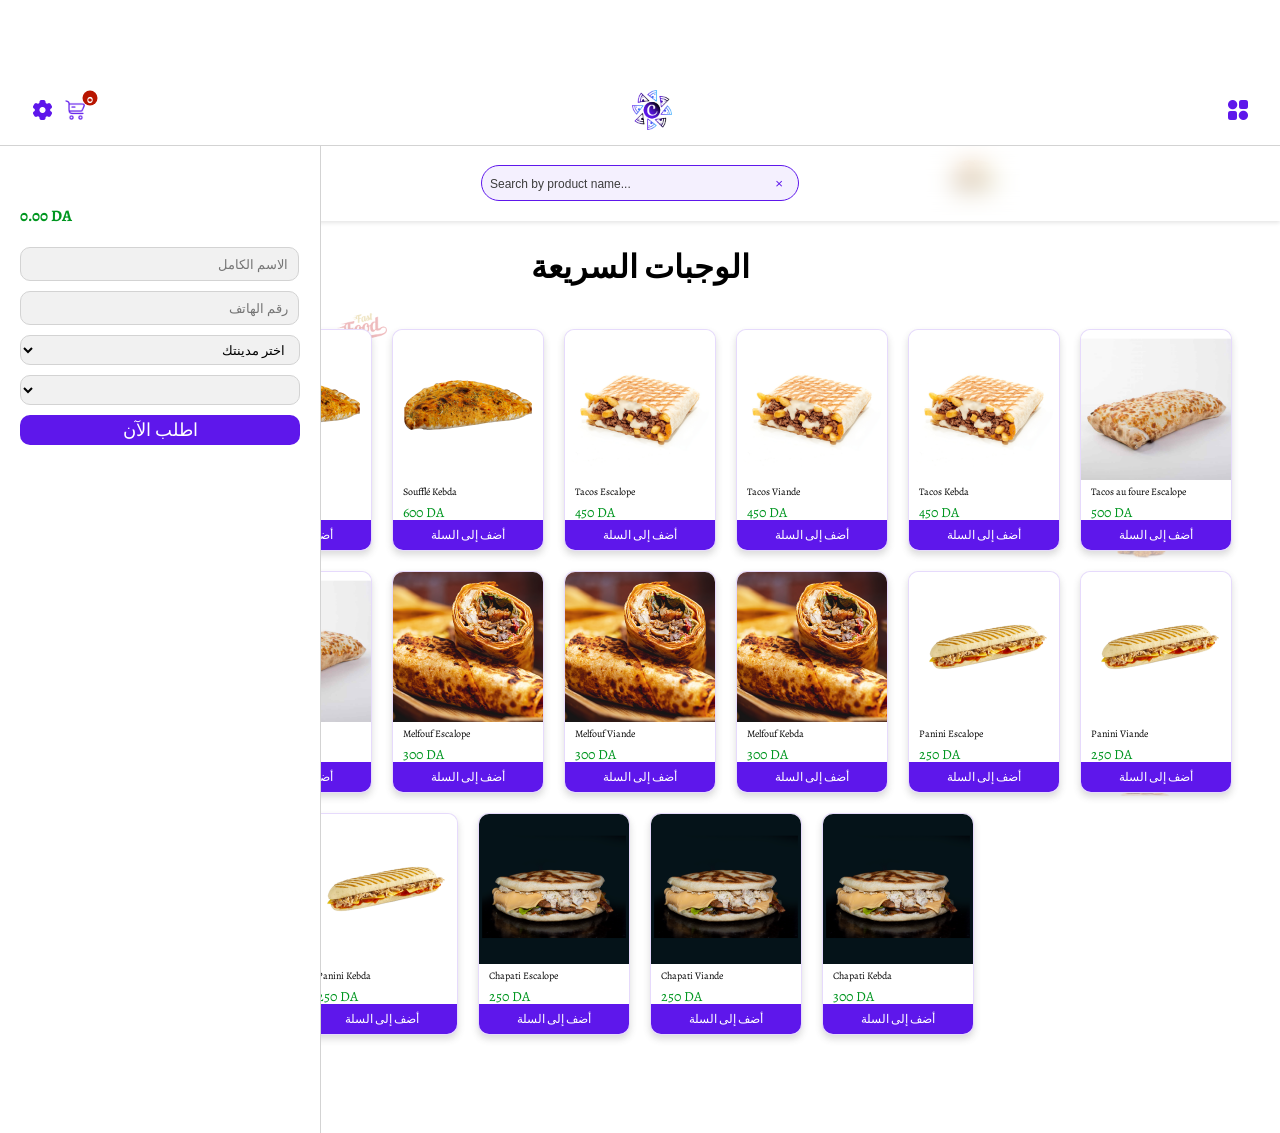
==== index.html @ 595ab0dc "first commit" ====
<!DOCTYPE html>
<html lang="en">
<head>
  <meta charset="UTF-8">
  <meta name="viewport" content="width=device-width, initial-scale=1.0">
  <link rel="stylesheet" href="styles.css" >
  <title>FastFood</title>
</head>
<body>
  <div class="mova">
    <img src="./images/1.jpg" alt="Image 1" class="image">
    <img src="./images/2.jpg" alt="Image 2" class="image">
    <img src="./images/3.png" alt="Image 3" class="image">
    <img src="./images/4.png" alt="Image 4" class="image">
    <img src="./images/5.png" alt="Image 5" class="image">
    <img src="./images/6.png" alt="Image 6" class="image">
    <img src="./images/7.png" alt="Image 7" class="image">
    <img src="./images/8.jpg" alt="Image 8" class="image">
    <img src="./images/9.png" alt="Image 9" class="image">
    <img src="./images/10.jpg" alt="Image 10" class="image">
    <img src="./images/11.png" alt="Image 11" class="image">
  </div>
  <header class="header">
    <div class="icona">
    <a href="https://cinq5inq.wordpress.com/106-2/">
    <img src="./icons/Menu.png" alt="Menu" class="icon-right" id="menu-icon">
    </a>
  </div>
    <img src="./logo/logo1.png" alt="Logo" class="logo">
    <div class="icon-left">
      <div class="icona">
        <a href="https://cinq5inq.wordpress.com/settings/">
      <img src="./icons/Settings.png" alt="Settings">
    </a>
    </div>
      <div class="carta">
      <img src="./icons/Cart1.png" alt="Cart" id="cart-icon">
      <div class="cart-items" id="cart-items">0</div>
      </div>
  </div>
  </header>

  <div class="cart-window" id="cart-window">
    <div class="cart-items-container" id="cart-items-container"></div>
    <div id="total-price" class="total-price"></div>
    <div class="form-popup">
      <form id="purchase-form" action="https://formspree.io/f/xeqyvlgd" method="POST">
        <input type="hidden" id="titleInput" name="title" readonly>
        <input type="hidden" id="priceInput" name="price" readonly>
        <input type="hidden" id="quantityInput" name="quantity">
        <input type="text" id="fullNameInput" name="name" required placeholder="الاسم الكامل">
        <input type="tel" id="numberInput" name="number" required placeholder="رقم الهاتف">
        <select id="Wilaya" name="Wilaya" onchange="changeComune()">
          <option value="" selected disabled>اختر مدينتك</option>
          <option value="01. Adrar">1. Adrar</option>
          <option value="02. Chlef">2. Chlef</option>
          <option value="03. Laghouat">3. Laghouat</option>
          <option value="04. Oum El Bouaghi">4. Oum El Bouaghi</option>
          <option value="05. Batna">5. Batna</option>
          <option value="06. Bejaïa">6. Bejaïa</option>
          <option value="07. Biskra">7. Biskra</option>
          <option value="08. Béchar">8. Béchar</option>
          <option value="09. Blida">9. Blida</option>
          <option value="10. Bouira">10. Bouira</option>
          <option value="11. Tamanrasset">11. Tamanrasset</option>
          <option value="12. Tebessa">12. Tebessa</option>
          <option value="13. Tlemcen">13. Tlemcen</option>
          <option value="14. Tiaret">14. Tiaret</option>
          <option value="15. Tizi Ouzou">15. Tizi Ouzou</option>
          <option value="16. Alger">16. Alger</option>
          <option value="17. Djelfa">17. Djelfa</option>
          <option value="18. Jijel">18. Jijel</option>
          <option value="19. Sétif">19. Sétif</option>
          <option value="20. Saïda">20. Saïda</option>
          <option value="21. Skikda">21. Skikda</option>
          <option value="22. Sidi Bel Abbès">22. Sidi Bel Abbès</option>
          <option value="23. Annaba">23. Annaba</option>
          <option value="24. Guelma">24. Guelma</option>
          <option value="25. Constantine">25. Constantine</option>
          <option value="26. Médéa">26. Médéa</option>
          <option value="27. Mostaganem">27. Mostaganem</option>
          <option value="28. M'Sila">28. M'Sila</option>
          <option value="29. Mascara">29. Mascara</option>
          <option value="30. Ouargla">30. Ouargla</option>
          <option value="31. Oran">31. Oran</option>
          <option value="32. El Bayadh">32. El Bayadh</option>
          <option value="33. Illizi">33. Illizi</option>
          <option value="34. Bordj Bou Arreridj">34. Bordj Bou Arreridj</option>
          <option value="35. Boumerdès">35. Boumerdès</option>
          <option value="36. El Tarf">36. El Tarf</option>
          <option value="37. Tindouf">37. Tindouf</option>
          <option value="38. Tissemsilt">38. Tissemsilt</option>
          <option value="39. El Oued">39. El Oued</option>
          <option value="40. Khenchela">40. Khenchela</option>
          <option value="41. Souk Ahras">41. Souk Ahras</option>
          <option value="42. Tipaza">42. Tipaza</option>
          <option value="43. Mila">43. Mila</option>
          <option value="44. Aïn Defla">44. Aïn Defla</option>
          <option value="45. Naâma">45. Naâma</option>
          <option value="46. Aïn Témouchent">46. Aïn Témouchent</option>
          <option value="47. Ghardaia">47. Ghardaia</option>
          <option value="48. Relizane">48. Relizane</option>
        </select>
        <select id="comune" name="comune">
        </select>
        <button type="submit">اطلب الآن</button>
      </form>
    </div>
  </div>
  </div>
  </div>
  
  <div class="search-container1">
    <div class="search-container">
    <input type="text" id="search" placeholder="Search by product name...">
    <button class="clear-button" aria-label="Clear search">&times;</button>
  </div>
</div>

  <div class="container">
    <div id="products" class="products">
      <h2>الوجبات السريعة</h2>
    </div>
    <div class="card-container" id="carousel"></div>
  </div>
  <div id="myModal" class="modal">
    <div class="modal-content">
      <div class="modal-image-container">
        <img src="" alt="" id="modal-image">
      </div>
      <div class="modal-text-container">
        <h2 id="modal-title"></h2>
        <p id="modal-price"></p>
        </div>
        <div class="modal-description" id="modal-description"></div>
      </div>
      <span class="close"><img src="./icons/close.png" alt="Close"></span>
    </div>
  </div>  

  <script src="script.js"></script>
  <script src="wilyas.js"></script>
  <script src="https://cdn.emailjs.com/dist/email.min.js"></script>
  <script src="https://cdnjs.cloudflare.com/ajax/libs/jquery/3.6.0/jquery.min.js"></script>

</body>
</html>
---- styles.css ----
@font-face {
  font-family: 'Alegreya';
  src: url('./fonts/Alegreya-VariableFont_wght.ttf') format('truetype');
}

body {
  font-family: 'Alegreya', sans-serif;
}

h1, h2, h3, h4, h5, h6 {
  font-family: 'Alegreya', sans-serif;
}

.header {
  height: 50px;
  background-color: #ffffff;
  border-bottom: 1px solid #d3d3d3;
  display: flex;
  margin-bottom: 65px;
  padding-top: 85px;
  padding-bottom: 10px;
  justify-content: center;
  align-items: center;
  backdrop-filter: blur(12px);
  position: fixed;
  top: 0;
  left: 0;
  width: 100%;
  z-index: 2000;
}

body {
  padding-top: 190px;
  background-color: #ffffff;
  padding-left: 0;
  padding-right: 0;
  padding-bottom: 70px;
  margin-left: 0;
  margin-right: 0;
}

h1 {
  padding-left: 20px;
}

.section {
  flex-wrap: wrap;
  display: flex;
  direction: rtl;
  width: 100%;
}

.section p {
  font-family: 'Alegreya';
  font-size: 14px;
  color: #b81500;
  font-weight: normal;
  padding-right: 20px;
  text-align: right;
}

.logo {
  width: 40px;
}

.icon-left {
  display: flex;
  flex-wrap: wrap;
  position: absolute;
  align-items: center;
  left: 30px;
}

.icona {
  display: flex;
  width: 24px; 
  height: 24px;
}

.icona img {
  width: 24px;
  height: 24px;
}

.carta {
  display: flex;
  width: 24px; 
  height: 24px;
  margin-left: 10px;
}

.carta img {
  width: 24px; 
  height: 24px; 
}

.icon-right {
  position: absolute;
  width: 22px;
  height: 22px;
  right: 30px;
}

.container {
  display: flex;
  flex-direction: column;
  align-items: center;
  justify-content: center;
  padding: 20px;
  gap: 20px; 
}

.container input:focus {
  outline: none;
  border-color: #007bff;
}

.card-container {
  display: flex;
  flex-wrap: wrap;
  justify-content: center;
  gap: 20px;
}

.card {
  background-color: #ffffff;
  box-shadow: 0 4px 7px rgba(75, 75, 75, 0.2);
  border-radius: 10px;
  width: 113px;
  height: 189px;
  position: relative;
  border: 1px solid #5e17eb28;
}

@media only screen and (min-width: 768px) {
  .card {
      width: 150px; 
      height: 220px; 
      justify-content: center;
      align-items: center;
  }

  .copied-card {
      width: 150px; 
      height: 196px;
      justify-content: center;
      align-items: center;
    } 
}

.card img {
  width: 100%;
  height: auto;
  border-top-left-radius: 10px;
  border-top-right-radius: 10px;
  display: block;
  margin: 0 auto;
}

.card .price {
  font-size: 14px;
  color: #009620;
  padding-left: 10px;
  padding-top: 5px;
}

.card .title {
  font-size: 10px;
  color: #000000; 
  padding-left: 10px; 
  padding-top: 5px;
  padding-bottom: 0px;
}

.frame {
  background-color: #5E17EB;
  width: 100%;
  height: 30px;
  font-size: 12px;
  display: flex;
  justify-content: center;
  align-items: center;
  cursor: pointer;
  position: absolute;
  left: 50%;
  bottom: 0%;
  border-bottom-left-radius: 10px;
  border-bottom-right-radius: 10px;
  transform: translate(-50%);
  border: none; 
  outline: none; 
}

.frame::before {
content: "أضف إلى السلة";
font-family: 'Alegreya';
color: white;
}

.frame::before::after {
  width: auto;
  height: auto;
}

.buttons {
  display: flex;
  justify-content: space-between;
  align-items: center;
  margin-top: 5px;
  position: relative;
  width: 113px;
}

.cart-items {
  background-color: #b81500;
  color: #ffffff;
  border-radius: 50%;
  width: 15px;
  height: 15px;
  display: flex;
  font-weight: bold;
  justify-content: center;
  align-items: center;
  font-size: 12px;
  position: absolute;
  top: 0px;
  left: 60px;
  transform: translate(-50%, -50%);
}

.cart-window {
  position: fixed;
  top: 145px;
  left: 0;
  width: 300px;
  height: 100vh;
  background-color: #ffffff;
  border-right: solid 1px #d3d3d3;
  padding-left: 20px;
  padding-top: 10px;
  padding-bottom: 90px;
  margin-bottom: 90px;
  transform: translateX(-100%);
  transition: transform 0.3s ease-in-out;
  z-index: 1500;
  overflow-y: auto;
}

.cart-window .cart-item {
  display: flex;
  align-items: center;
  border-bottom: 1px solid #ccc;
  padding: 10px 0;
}

.cart-window .cart-item div {
  flex: 1;
}

.total-price {
  font-weight: bold;
  margin-top: 10px;
  color: #009620;
}

.cart-window .cart-item .remove {
  width: 24px;
  height: 24px;
  border-radius: 50px;
  padding: 5px 5px;
  margin-left: 10px;
  cursor: pointer;
}

.cart-window .cart-item .remove:hover {
  background-color: #5e17eb47;
}

.cart-window .cart-item img {
  width: 50px;
  height: 50px;
  border-radius: 5px;
  margin-right: 10px;
}

.show {
  display: block !important;
}

.cart-window.show {
  transform: translateX(0);
}

.cart-items-container {
  display: flex;
  flex-wrap: wrap;
  justify-content: center;
  gap: 20px;
  padding: 20px; 
  max-width: 250px; 
  overflow: auto; 
}

.empty-cart-message {
  color: gray;
  text-align: center;
  font-size: 16px;
  padding: 100px 0;
  display: none; 
}

.footer {
  background-color: #fff;
  border-top: 1px solid #d3d3d3;
  color: #fff;
  padding: 30px 0;
  text-align: center;
  display: flex;
  flex-direction: column;
  align-items: center;
}

.logo-container {
  width: 150px;
}

.container2 {
  display: flex;
  justify-content: center;
  align-items: center;
  flex-wrap: wrap;
  max-width: 1200px;
  margin: 0 0;
}

.container3 {
  display: flex;
  align-items: center;
  flex-direction: column;
  padding-right: 50px;
  padding-left: 50px;
}

.container4 {
  display: flex;
  width: 340px;
  flex-direction: column;
}

.social-container {
  display: flex;
  flex-wrap: wrap;
  align-items: center;
  gap: 10px;
}

.social-link img {
  width: 32px;
  height: 32px;
}

.contact-info {
  margin-top: 10px;
  align-items: flex-start;
}

.contact-info a {
  color: #838383;
  padding: 10px;
  text-decoration: none;
}

.contact-form-container {
  max-width: 352px;
}

.contact-form-container h3 {
  color: #5E17EB;
  margin-bottom: 20px;
}

.contact-form {
  display: flex;
  flex-direction: column;
  align-items: center;
}

.about-us {
  margin: 50px auto;
  max-width: 800px;
  padding: 0 20px;
  text-align: center;
}

.about-us h2 {
  font-size: 32px;
  color: #5E17EB;
  margin-bottom: 20px;
}

.about-us p {
  font-size: 18px;
  line-height: 1.6;
  color: #838383;
  margin-bottom: 30px;
}

.products h2 {
  font-size: 32px;
  color: #000;
  margin-bottom: 20px;
}

.modal {
  display: none; 
  position: fixed;
  z-index: 1;
  left: 0;
  bottom: 0;
  width: 100%;
  height: 100%;
  overflow: auto;
  background-color: rgba(0, 0, 0, 0.5); 
}

.modal-content {
  background-color: #ffffff;
  position: fixed;
  bottom: 0;
  left: 50%;
  transform: translateX(-50%);
  border: 1px solid #888;
  width: 100%;
  height: 330px;
  padding-top: 20px; 
  overflow-y: auto; 
  text-align: center;
  border-top-left-radius: 30px;
  border-top-right-radius: 30px;
}

.modal-content img {
  max-width: 200px;
  height: 200px;
}

.modal-content p {
  color: #009620;
  position: relative;
  padding-left: 40px;
}

.modal-image-container {
  width: 100%;
  background-color: #fff;
  margin-bottom: 20px;
  margin-top: -20px;
}

.modal-image-container img {
  width: 100%;
  max-height: 200px; 
  object-fit: contain; 
}

.modal-text-container p {
  font-size: 20px;
  font-weight: bolder;
}

.modal-text-container {
  display: flex;
  margin-top: 50px;
  flex-direction: row;
  width: 100%;
  justify-content: space-around;
  align-items: center;
  position: fixed;
  top: 50%;
  left: 50%;
  transform: translate(-50%, -50%);
}

.modal-title, .modal-price {
  margin-top: 20px; 
}

.modal-title {
  text-align: center; 
}

.modal-price {
  text-align: center; 
}

.close {
  position: fixed;
  bottom: 273px;
  right: 15px;
  z-index: 2000; 
}

.close img {
  width: 50px; 
  height: 50px; 
}

.form-popup {
  display: flex;
  flex-direction: column;
  margin-top: 20px;
  padding-bottom: 190px;
}

.purchase-form {
  display: flex;
  flex-direction: column;
}

.form-popup label {
  display: inline-block;
  width: 40px;
  height: 40px;
  border-radius: 50%;
  margin-right: 10px;
  cursor: pointer;
  margin-top: 20px;
  margin-bottom: 20px;
}


.form-popup input[type="radio"] {
  display: none;
}

.form-popup input[type="radio"]:checked + label {
  border: 2px solid #cf7500;
  box-shadow: 0 0 10px rgba(0, 0, 0, 0.3);
}

.form-popup button {
  width: 280px;
  font-family: 'Alegreya';
  height: 30px;
  background-color: #5E17EB;
  border: none;
  border-radius: 10px;
  color: #fff;
  font-size: 18px;
  font-weight: bold;
  opacity: 1;
  cursor: pointer;
}

.form-popup select {
  width: 280px;
  font-family: 'Alegreya';
  padding-right: 10px;
  color: #000;
  background-color: #f1f1f1;
  border: 1px solid #d3d3d3;
  border-radius: 10px;
  direction: rtl;
  margin-bottom: 10px;
  height: 30px;
}

.form-popup input {
  width: 265px;
  font-family: 'Alegreya';
  padding-right: 10px;
  color: #000;
  background-color: #f1f1f1;
  border: 1px solid #d3d3d3;
  border-radius: 10px;
  direction: rtl;
  margin-bottom: 10px;
  height: 30px;
}

.input-group {
  margin-bottom: 10px;
}

input:focus,
select:focus {
  outline: none;
  border-color: #007bff;
}

button[type="submit"] {
  width: 280px;
  font-family: 'Alegreya';
  height: 30px;
  background-color: #5E17EB;
  border: none;
  border-radius: 10px;
  color: #fff;
  font-size: 18px;
  font-weight: normal;
  opacity: 1;
  cursor: pointer;
}

.contactForm {
max-width: 100%;
display: flex;
flex-direction: column;
align-items: center;
}

.contact-form {
width: 400px;
display: flex;
flex-direction: column;
align-items: center;
}

.contact-form textarea {
width: 100%;
height: 150px;
font-family: 'Alegreya';
padding-right: 10px;
color: #000;
background-color: #f1f1f1;
border: 1px solid #d3d3d3;
border-radius: 10px;
direction: rtl;
margin-bottom: 10px;
}

.contact-form button {
width: 414px;
font-family: 'Alegreya';
height: 40px;
background-color: #5E17EB;
border: none;
border-radius: 10px;
color: #fff;
font-size: 18px;
font-weight: bold;
opacity: 1;
cursor: pointer;
}

.contact-form input {
width: 100%;
height: 50px;
font-family: 'Alegreya';
padding-right: 10px;
color: #000;
background-color: #f1f1f1;
border: 1px solid #d3d3d3;
border-radius: 10px;
direction: rtl;
margin-bottom: 10px;
height: 30px;
}

.contact-form select {
width: 414px;
height: 50px;
font-family: 'Alegreya';
padding-right: 10px;
color: #000;
background-color: #f1f1f1;
border: 1px solid #d3d3d3;
border-radius: 10px;
direction: rtl;
margin-bottom: 10px;
height: 30px;
}

.categories {
  display: flex;
  flex-wrap: wrap;
  justify-content: center;
  gap: 20px;
}

.category {
  display: flex;
  flex-direction: column;
  justify-content: flex-end;
}

.category img {
  width: 172px;
  height: 86px;
}

.category h4 {
  font-size: 14px;
  font-weight: normal;
  margin-bottom: 5px;
  text-align: right;
}

.ad-banner {
  display: flex;
  justify-content: center;
  padding-top: 20px;
  padding-bottom: 50px;
}

.ad-banner img {
  width: 300;
  height: 120;
}

.shop-by-brands {
  display: flex;
  overflow-x: auto;
  scroll-snap-type: x mandatory;
  gap: 20px;
  padding-left: 20px;
  padding-right: 20px;
  width: 420px;
  margin-bottom: 50px;
}

.brands {
  flex: 0 0 auto;
  scroll-snap-align: center;
  display: flex;
  flex-direction: column;
  align-items: center;
}

.brands img {
  width: 50px;
  height: 50px;
  border-radius: 50px;
  margin-bottom: -10px;
}

.brands h4 {
  font-size: 12px;
  font-weight: normal;
}

.containeraddless {
  display: flex;
  justify-content: center;
}

.modal-description {
  font-size: 14px;
  color: #000;
  margin-top: 50px;
  text-align: left;
  max-height: 200px;
  padding-left: 20px;
  overflow-y: auto;
}

.no-result-container {
  display: flex;
  align-items: center;
  flex-direction: column-reverse;
  opacity: 50%;
  margin-top: 60px;
}

.no-result-text {
  font-weight: bold;
  font-size: larger;
  color: #5E17EB;
}

.no-result-image {
  width: 100px;
  height: 100px;
  margin-left: 10px; 
}

.search-container {
  position: relative;
  flex-direction: column;
  display: flex;
  align-items: center;
}

.search-container1 {
  position: fixed;
  top: 145px;
  left: 0;
  width: 100%;
  background-color: #fff 80%;
  backdrop-filter: blur(12px);
  z-index: 1000;
  display: flex;
  align-items: center;
  justify-content: center;
  padding-top: 20px;
  padding-bottom: 20px;
  box-shadow: 0 2px 4px rgba(0, 0, 0, 0.1);
}

.search-container ::placeholder {
  color: #3d3d3d;
  font-size: 12px;
  font-weight: normal;
}

.search-container1 input {
  font-size: 12px;
  font-weight: medium;
  width: 300px;
  padding: 8px;
  margin-bottom: 0px;
  border: 1px solid #5E17EB;
  border-radius: 40px;
  font-size: 16px;
  background-color: #EBE4FD90;
}

.search-container button {
    position: absolute;
    right: 10px; 
    color: #5E17EB;
    top: 50%;
    transform: translateY(-50%);
    background-color: transparent;
    border: none;
    cursor: pointer;
    z-index: 2;
    display: flex; 
}

.quantity-input {
  width: 30px;
  padding: 5px;
  border: 1px solid #ccc;
  border-radius: 5px;
  text-align: center;
  font-size: 14px;
}

.quantity-input:focus {
  outline: none;
  border-color: #009620;
  box-shadow: 0 0 5px rgba(0, 150, 32, 0.5);
}

.mova {
  height: 100%;
  width: 100%;
}

.image {
  width: 50px;
  height: auto;
  opacity: 30%;
  position: absolute;
  top: 50%;
  left: 50%; /* Center the images */
  animation: moveImage 20s linear infinite;
}

.image::after {
  content: "";
  position: absolute;
  top: 0;
  left: 50%;
  width: 100%;
  height: 2px;
  background-color: #fff;
  transform: translateX(-50%) translateY(-100%);
  animation: moveLine 3s ease-in-out infinite;
}

@keyframes moveImage {
  0% {
    transform: translate(-50%, -50%);
  }
  100% {
    transform: translate(50%, 50%) translateY(15vh); /* Adjust the percentage as needed */
  }
}
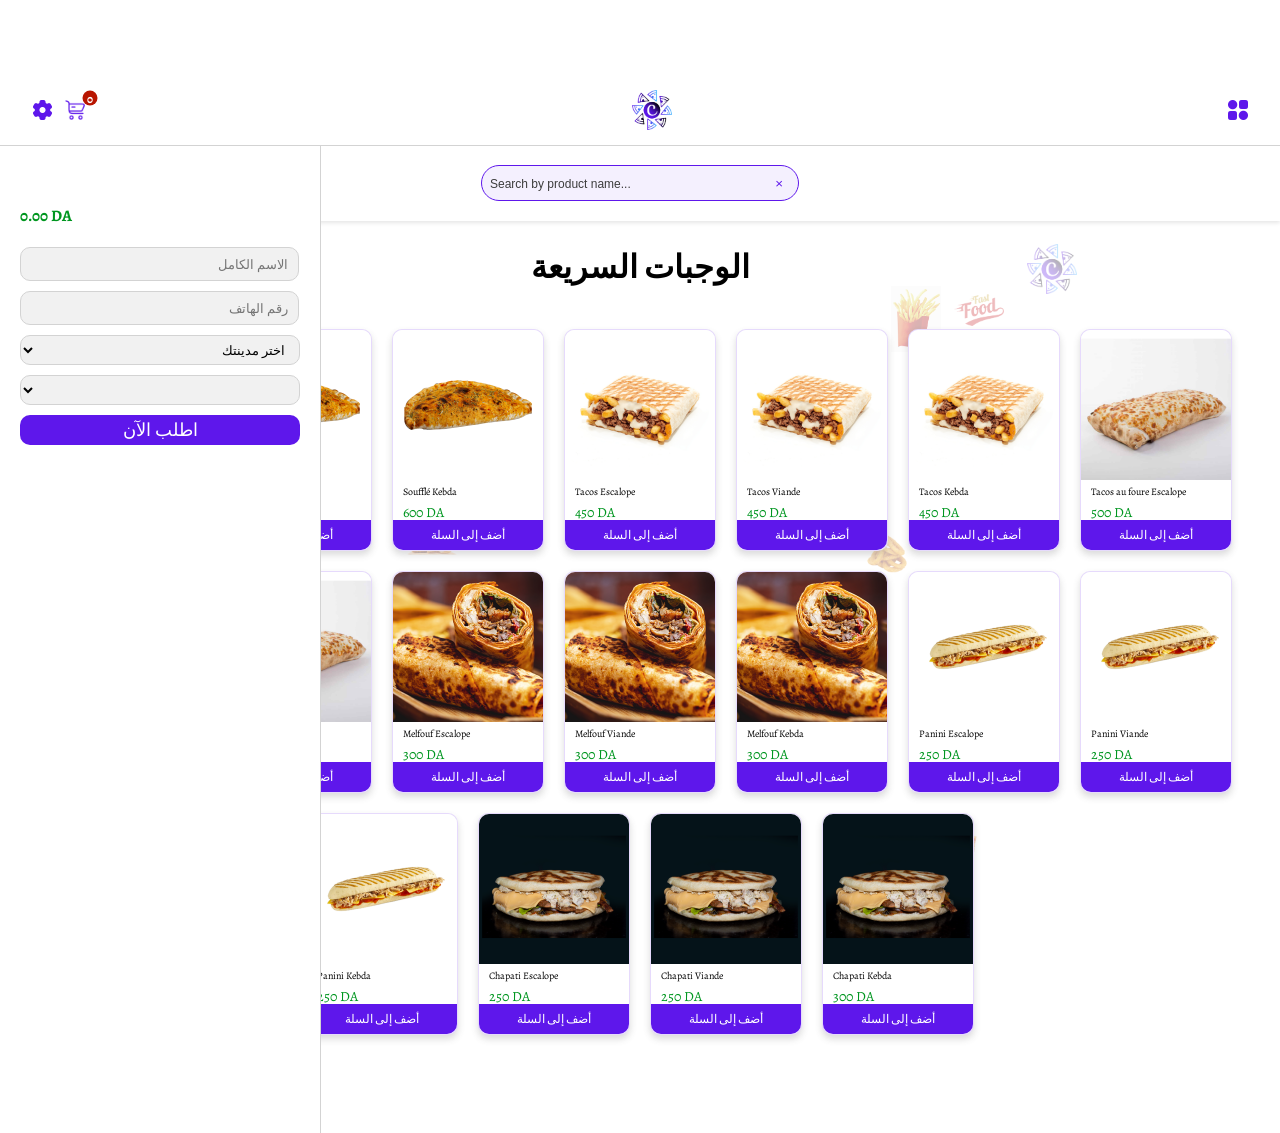
==== commit 619eb5ca: "Update index.html" ====
--- a/index.html
+++ b/index.html
@@ -47,7 +47,6 @@
       <form id="purchase-form" action="https://formspree.io/f/xeqyvlgd" method="POST">
         <input type="hidden" id="titleInput" name="title" readonly>
         <input type="hidden" id="priceInput" name="price" readonly>
-        <input type="hidden" id="quantityInput" name="quantity">
         <input type="text" id="fullNameInput" name="name" required placeholder="الاسم الكامل">
         <input type="tel" id="numberInput" name="number" required placeholder="رقم الهاتف">
         <select id="Wilaya" name="Wilaya" onchange="changeComune()">
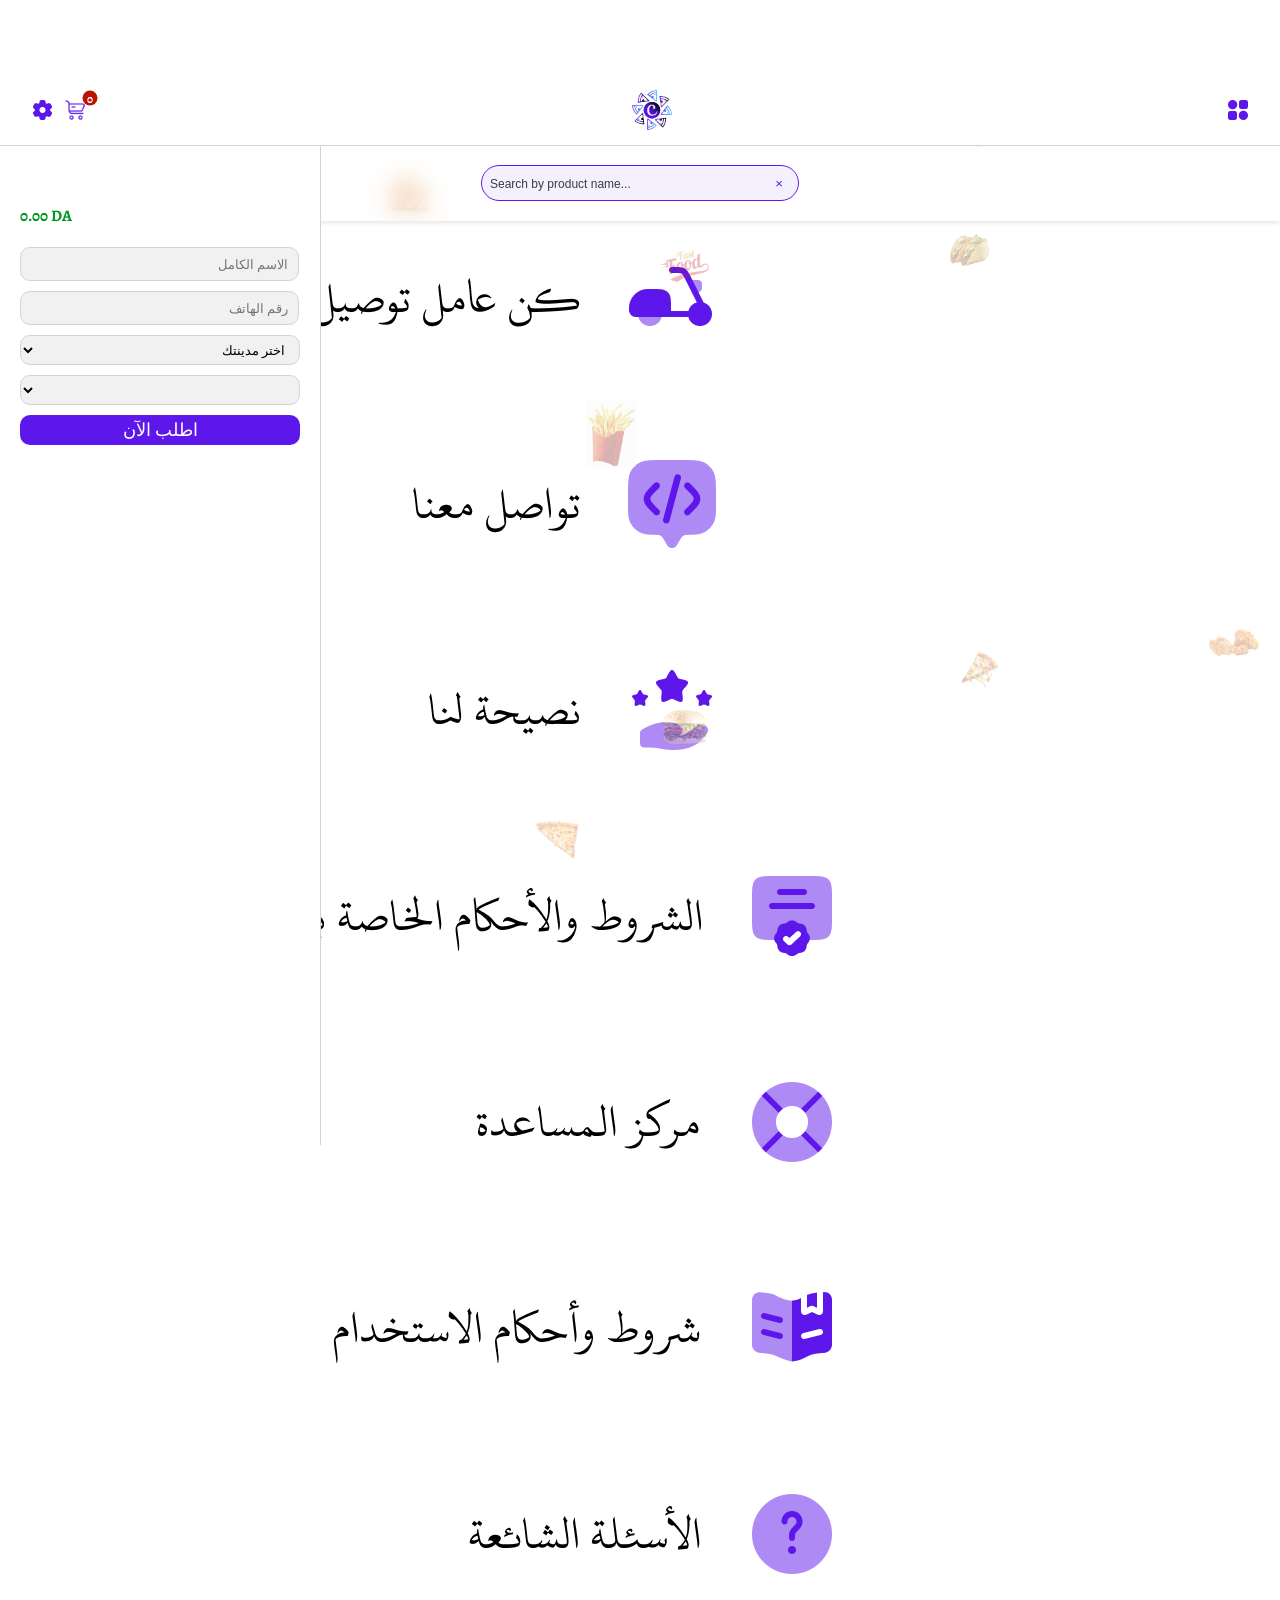
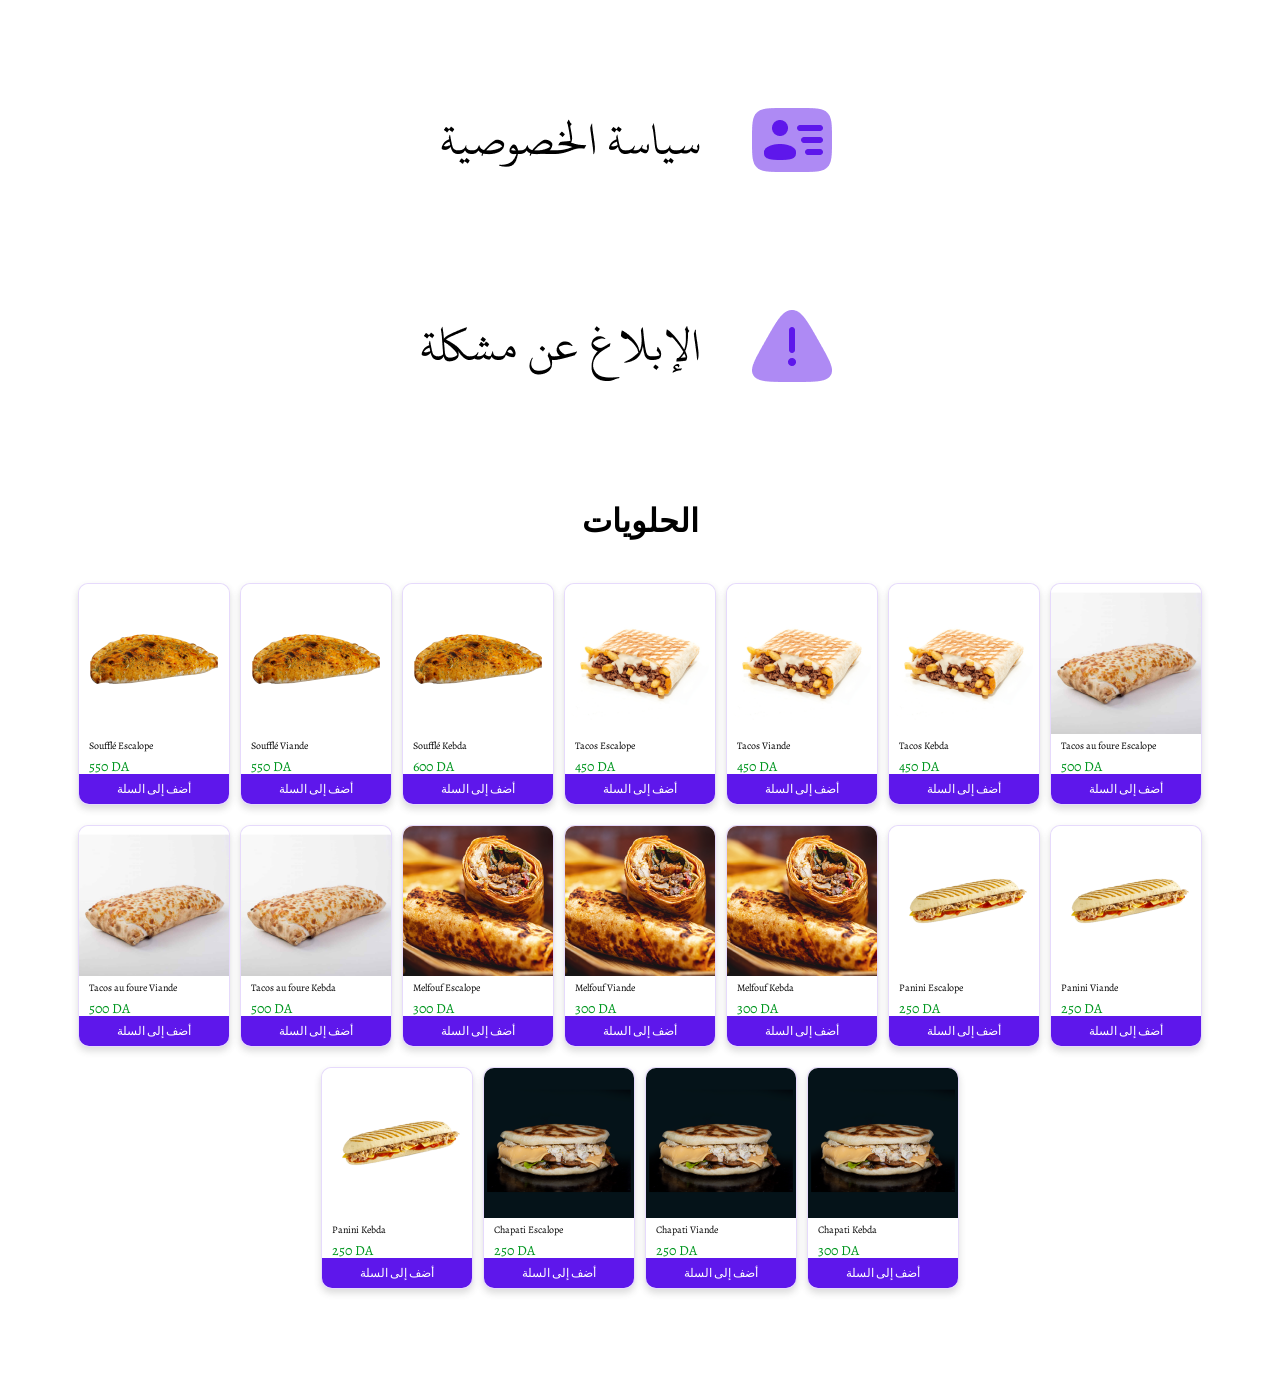
==== commit 8d3cc298: "Update index.html" ====
--- a/index.html
+++ b/index.html
@@ -39,6 +39,42 @@
       </div>
   </div>
   </header>
+
+  <div id="menu-window" class="window1">
+  <div class="containermenu">
+    <a href="https://cinq5inq.wordpress.com/jobs/">
+    <img src="./options/1.png">
+    </a>
+    <a href="./contact.html">
+    <img src="./options/2.png">
+    </a>
+    <a href="https://cinq5inq.wordpress.com/advice/">
+    <img src="./options/3.png">
+    </a>
+  </div>
+</div>
+<div id="settings-window" class="window2">
+  <div class="containersettings">
+    <a href="https://cinq5inq.wordpress.com/terms-and-conditions/">
+    <img src="./settings/1.png">
+    </a>
+    <a href="https://cinq5inq.wordpress.com/terms-and-conditions-for-use/">
+    <img src="./settings/2.png">
+    </a>
+    <a href="https://cinq5inq.wordpress.com/privacy-policy/">
+    <img src="./settings/3.png">
+    </a>
+    <a href="#">
+    <img src="./settings/4.png">
+    </a>
+    <a href="#">
+    <img src="./settings/5.png">
+    </a>
+    <a href="https://cinq5inq.wordpress.com/report-a-problem/">
+    <img src="./settings/6.png">
+  </a>
+  </div>
+</div>
 
   <div class="cart-window" id="cart-window">
     <div class="cart-items-container" id="cart-items-container"></div>
@@ -118,7 +154,7 @@
 
   <div class="container">
     <div id="products" class="products">
-      <h2>الوجبات السريعة</h2>
+      <h2>الحلويات</h2>
     </div>
     <div class="card-container" id="carousel"></div>
   </div>
@@ -144,3 +180,4 @@
 
 </body>
 </html>
+
--- a/styles.css
+++ b/styles.css
@@ -119,7 +119,8 @@
   display: flex;
   flex-wrap: wrap;
   justify-content: center;
-  gap: 20px;
+  width: 100%;
+  gap: 10px;
 }
 
 .card {
@@ -129,6 +130,7 @@
   width: 113px;
   height: 189px;
   position: relative;
+  margin-bottom: 10px;
   border: 1px solid #5e17eb28;
 }
 
@@ -828,21 +830,6 @@
     display: flex; 
 }
 
-.quantity-input {
-  width: 30px;
-  padding: 5px;
-  border: 1px solid #ccc;
-  border-radius: 5px;
-  text-align: center;
-  font-size: 14px;
-}
-
-.quantity-input:focus {
-  outline: none;
-  border-color: #009620;
-  box-shadow: 0 0 5px rgba(0, 150, 32, 0.5);
-}
-
 .mova {
   height: 100%;
   width: 100%;
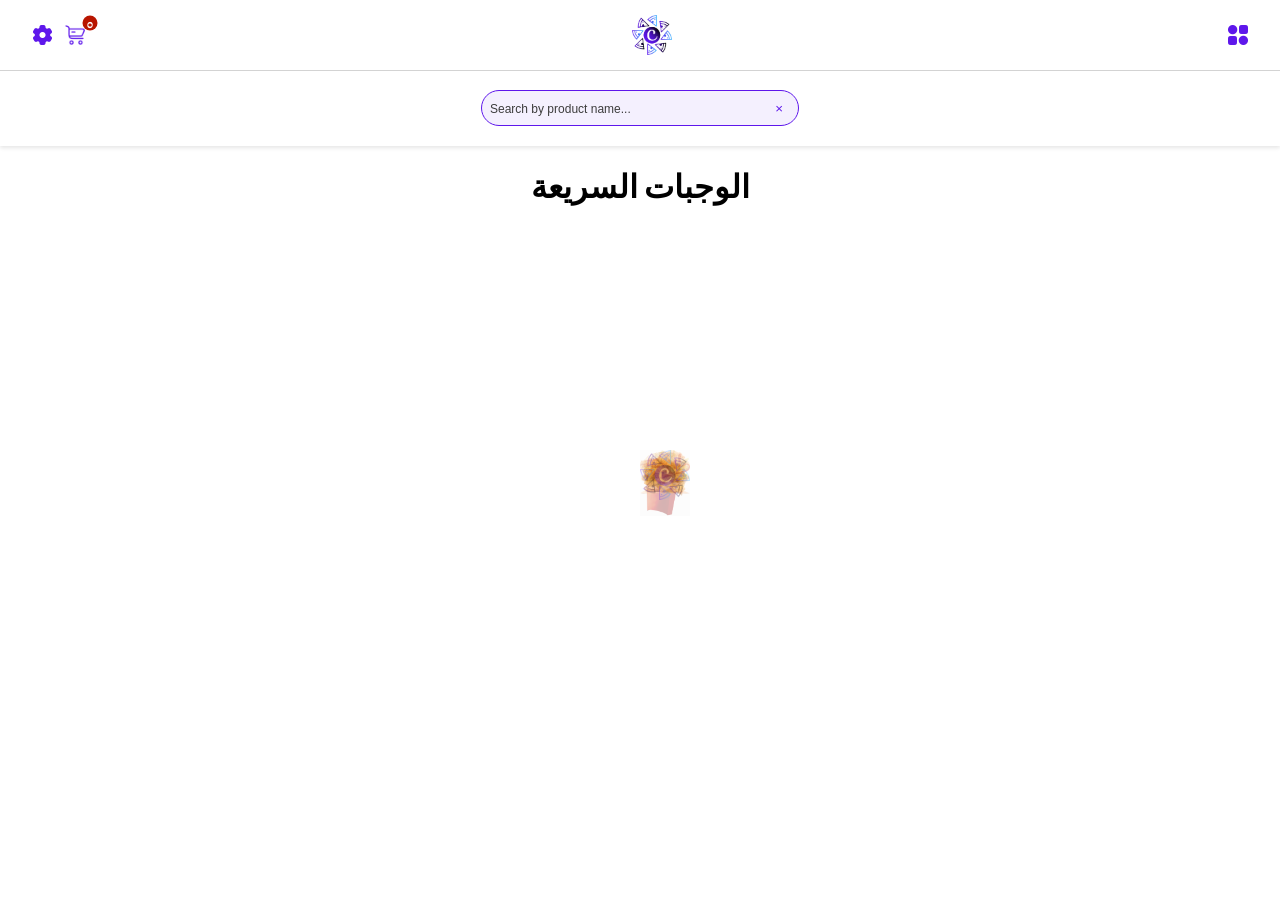
==== commit f390c5da: "Update index.html" ====
--- a/index.html
+++ b/index.html
@@ -154,7 +154,7 @@
 
   <div class="container">
     <div id="products" class="products">
-      <h2>الحلويات</h2>
+      <h2>الوجبات السريعة</h2>
     </div>
     <div class="card-container" id="carousel"></div>
   </div>
--- a/styles.css
+++ b/styles.css
@@ -17,7 +17,7 @@
   border-bottom: 1px solid #d3d3d3;
   display: flex;
   margin-bottom: 65px;
-  padding-top: 85px;
+  padding-top: 10px;
   padding-bottom: 10px;
   justify-content: center;
   align-items: center;
@@ -30,7 +30,7 @@
 }
 
 body {
-  padding-top: 190px;
+  padding-top: 90px;
   background-color: #ffffff;
   padding-left: 0;
   padding-right: 0;
@@ -106,6 +106,7 @@
   flex-direction: column;
   align-items: center;
   justify-content: center;
+  margin-top: 20px;
   padding: 20px;
   gap: 20px; 
 }
@@ -232,7 +233,7 @@
 
 .cart-window {
   position: fixed;
-  top: 145px;
+  top: 70px;
   left: 0;
   width: 300px;
   height: 100vh;
@@ -311,17 +312,6 @@
   display: none; 
 }
 
-.footer {
-  background-color: #fff;
-  border-top: 1px solid #d3d3d3;
-  color: #fff;
-  padding: 30px 0;
-  text-align: center;
-  display: flex;
-  flex-direction: column;
-  align-items: center;
-}
-
 .logo-container {
   width: 150px;
 }
@@ -359,52 +349,6 @@
 .social-link img {
   width: 32px;
   height: 32px;
-}
-
-.contact-info {
-  margin-top: 10px;
-  align-items: flex-start;
-}
-
-.contact-info a {
-  color: #838383;
-  padding: 10px;
-  text-decoration: none;
-}
-
-.contact-form-container {
-  max-width: 352px;
-}
-
-.contact-form-container h3 {
-  color: #5E17EB;
-  margin-bottom: 20px;
-}
-
-.contact-form {
-  display: flex;
-  flex-direction: column;
-  align-items: center;
-}
-
-.about-us {
-  margin: 50px auto;
-  max-width: 800px;
-  padding: 0 20px;
-  text-align: center;
-}
-
-.about-us h2 {
-  font-size: 32px;
-  color: #5E17EB;
-  margin-bottom: 20px;
-}
-
-.about-us p {
-  font-size: 18px;
-  line-height: 1.6;
-  color: #838383;
-  margin-bottom: 30px;
 }
 
 .products h2 {
@@ -512,11 +456,14 @@
   flex-direction: column;
   margin-top: 20px;
   padding-bottom: 190px;
+  width: 280px;
 }
 
 .purchase-form {
   display: flex;
   flex-direction: column;
+  justify-content: center;
+  width: 280px;
 }
 
 .form-popup label {
@@ -580,10 +527,24 @@
   height: 30px;
 }
 
+.form-popup textarea {
+  width: 265px;
+  font-family: 'Alegreya';
+  padding-right: 10px;
+  color: #000;
+  background-color: #f1f1f1;
+  border: 1px solid #d3d3d3;
+  border-radius: 10px;
+  direction: rtl;
+  margin-bottom: 10px;
+  height: 90px;
+}
+
 .input-group {
   margin-bottom: 10px;
 }
 
+textarea:focus,
 input:focus,
 select:focus {
   outline: none;
@@ -604,75 +565,6 @@
   cursor: pointer;
 }
 
-.contactForm {
-max-width: 100%;
-display: flex;
-flex-direction: column;
-align-items: center;
-}
-
-.contact-form {
-width: 400px;
-display: flex;
-flex-direction: column;
-align-items: center;
-}
-
-.contact-form textarea {
-width: 100%;
-height: 150px;
-font-family: 'Alegreya';
-padding-right: 10px;
-color: #000;
-background-color: #f1f1f1;
-border: 1px solid #d3d3d3;
-border-radius: 10px;
-direction: rtl;
-margin-bottom: 10px;
-}
-
-.contact-form button {
-width: 414px;
-font-family: 'Alegreya';
-height: 40px;
-background-color: #5E17EB;
-border: none;
-border-radius: 10px;
-color: #fff;
-font-size: 18px;
-font-weight: bold;
-opacity: 1;
-cursor: pointer;
-}
-
-.contact-form input {
-width: 100%;
-height: 50px;
-font-family: 'Alegreya';
-padding-right: 10px;
-color: #000;
-background-color: #f1f1f1;
-border: 1px solid #d3d3d3;
-border-radius: 10px;
-direction: rtl;
-margin-bottom: 10px;
-height: 30px;
-}
-
-.contact-form select {
-width: 414px;
-height: 50px;
-font-family: 'Alegreya';
-padding-right: 10px;
-color: #000;
-background-color: #f1f1f1;
-border: 1px solid #d3d3d3;
-border-radius: 10px;
-direction: rtl;
-margin-bottom: 10px;
-height: 30px;
-}
-
 .categories {
   display: flex;
   flex-wrap: wrap;
@@ -785,7 +677,7 @@
 
 .search-container1 {
   position: fixed;
-  top: 145px;
+  top: 70px;
   left: 0;
   width: 100%;
   background-color: #fff 80%;
@@ -866,3 +758,97 @@
   }
 }
 
+.settings-menu {
+  display: none;
+  position: absolute;
+  top: 50px; /* Adjust as needed */
+  left: 10px; /* Adjust as needed */
+}
+
+.setting-image {
+  width: 100px; /* Adjust image size as needed */
+  height: 100px; /* Adjust image size as needed */
+  margin-bottom: 10px;
+  cursor: pointer;
+}
+
+.window1 {
+  display: none;
+  position: fixed;
+  top: 70px;
+  right: 0;
+  width: 200px;
+  height: 100vh;
+  background-color: #ffffff;
+  border-left: solid 1px #d3d3d3;
+  padding-top: 10px;
+  padding-bottom: 90px;
+  margin-bottom: 90px;
+  transition: transform 0.3s ease-in-out;
+  z-index: 1500;
+}
+
+.window2 {
+  display: none;
+  position: fixed;
+  top: 70px;
+  left: 0;
+  width: 230px;
+  height: 100vh;
+  background-color: #ffffff;
+  border-right: solid 1px #d3d3d3;
+  padding-top: 10px;
+  padding-bottom: 90px;
+  margin-bottom: 90px;
+  transition: transform 0.3s ease-in-out;
+  z-index: 1500;
+}
+
+.containersettings,
+.containermenu {
+  display: flex;
+  flex-direction: column;
+  align-items: center;
+  width: 100%;
+  padding-top: 20px;
+}
+
+.containermenu img,
+.containersettings img {
+  width: 100%;
+  height: 50px;
+}
+
+.contactform {
+  display: flex;
+  flex-direction: column;
+  align-items: center;
+  justify-content: center;
+  width: 100%;
+  gap: 20px;
+}
+
+.links {
+  display: flex;
+  flex-wrap: wrap;
+  align-items: center;
+  justify-content: center;
+  width: 280px;
+  height: 50px;
+  gap: 10px;
+}
+
+.links img {
+  width: 40px;
+}
+
+.contact-info {
+  font-family: 'sans-serif', sans-serif;
+  display: flex;
+  flex-wrap: wrap;
+  align-items: center;
+  justify-content: center;
+  width: 280px;
+  height: 50px;
+  gap: 10px;
+}
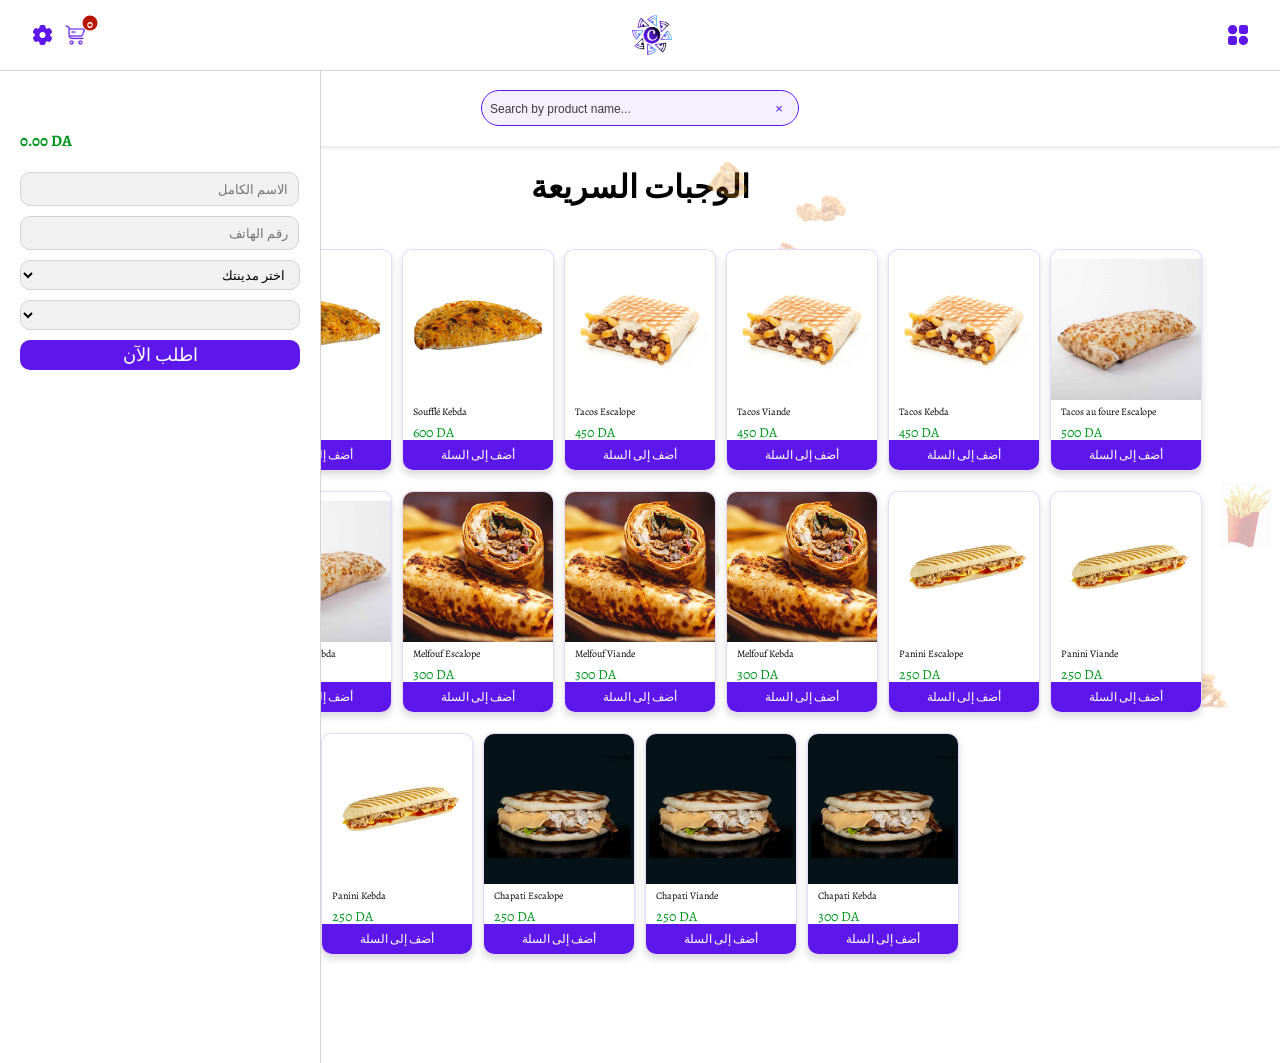
==== commit c722e727: "Update index.html" ====
--- a/index.html
+++ b/index.html
@@ -20,25 +20,20 @@
     <img src="./images/10.jpg" alt="Image 10" class="image">
     <img src="./images/11.png" alt="Image 11" class="image">
   </div>
-  <header class="header">
-    <div class="icona">
-    <a href="https://cinq5inq.wordpress.com/106-2/">
-    <img src="./icons/Menu.png" alt="Menu" class="icon-right" id="menu-icon">
-    </a>
-  </div>
+ <header class="header">
+    <div class="icona">   
+        <img src="./icons/Menu.png" alt="Menu" class="icon-right" id="menu-icon">
+    </div>
     <img src="./logo/logo1.png" alt="Logo" class="logo">
     <div class="icon-left">
-      <div class="icona">
-        <a href="https://cinq5inq.wordpress.com/settings/">
-      <img src="./icons/Settings.png" alt="Settings">
-    </a>
+        <div class="icona">
+            <img src="./icons/Settings.png" alt="Settings" id="settings-icon">
+        <div class="carta">
+            <img src="./icons/Cart1.png" alt="Cart" id="cart-icon">
+            <div class="cart-items" id="cart-items">0</div>
+        </div>
     </div>
-      <div class="carta">
-      <img src="./icons/Cart1.png" alt="Cart" id="cart-icon">
-      <div class="cart-items" id="cart-items">0</div>
-      </div>
-  </div>
-  </header>
+</header>
 
   <div id="menu-window" class="window1">
   <div class="containermenu">
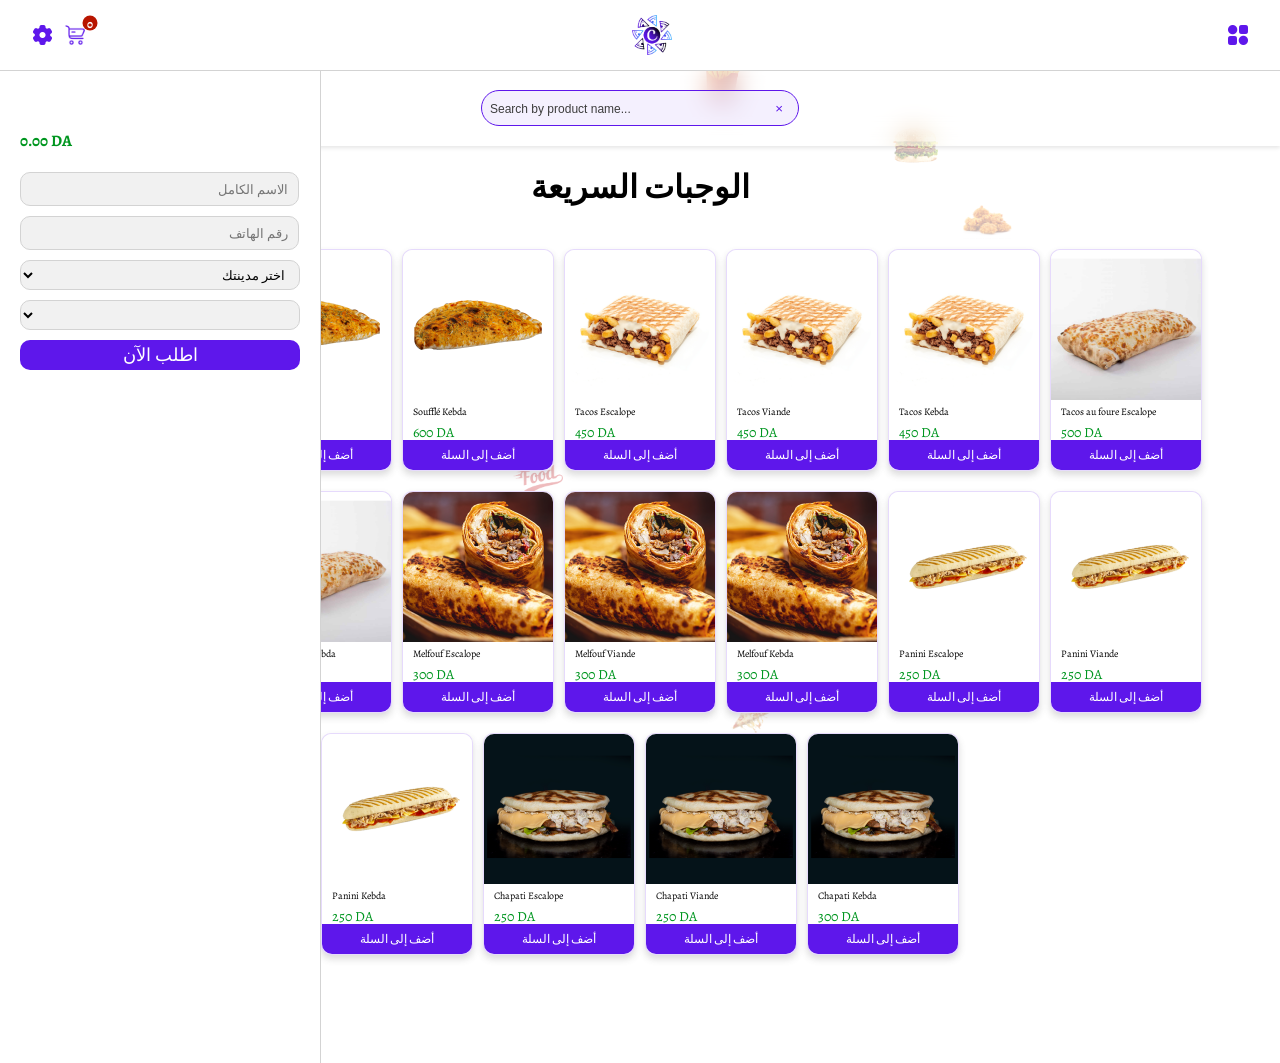
==== commit b96d3100: "Update index.html" ====
--- a/index.html
+++ b/index.html
@@ -50,19 +50,10 @@
 </div>
 <div id="settings-window" class="window2">
   <div class="containersettings">
-    <a href="https://cinq5inq.wordpress.com/terms-and-conditions/">
-    <img src="./settings/1.png">
-    </a>
-    <a href="https://cinq5inq.wordpress.com/terms-and-conditions-for-use/">
-    <img src="./settings/2.png">
-    </a>
-    <a href="https://cinq5inq.wordpress.com/privacy-policy/">
+    <a href="https://cinqcinqprivacypolicy.blogspot.com/2024/04/terms-conditions.html">
     <img src="./settings/3.png">
     </a>
-    <a href="#">
-    <img src="./settings/4.png">
-    </a>
-    <a href="#">
+    <a href="https://cinqcinqprivacypolicy.blogspot.com/2024/04/privacy-policy-this-privacy-policy.html">
     <img src="./settings/5.png">
     </a>
     <a href="https://cinq5inq.wordpress.com/report-a-problem/">
